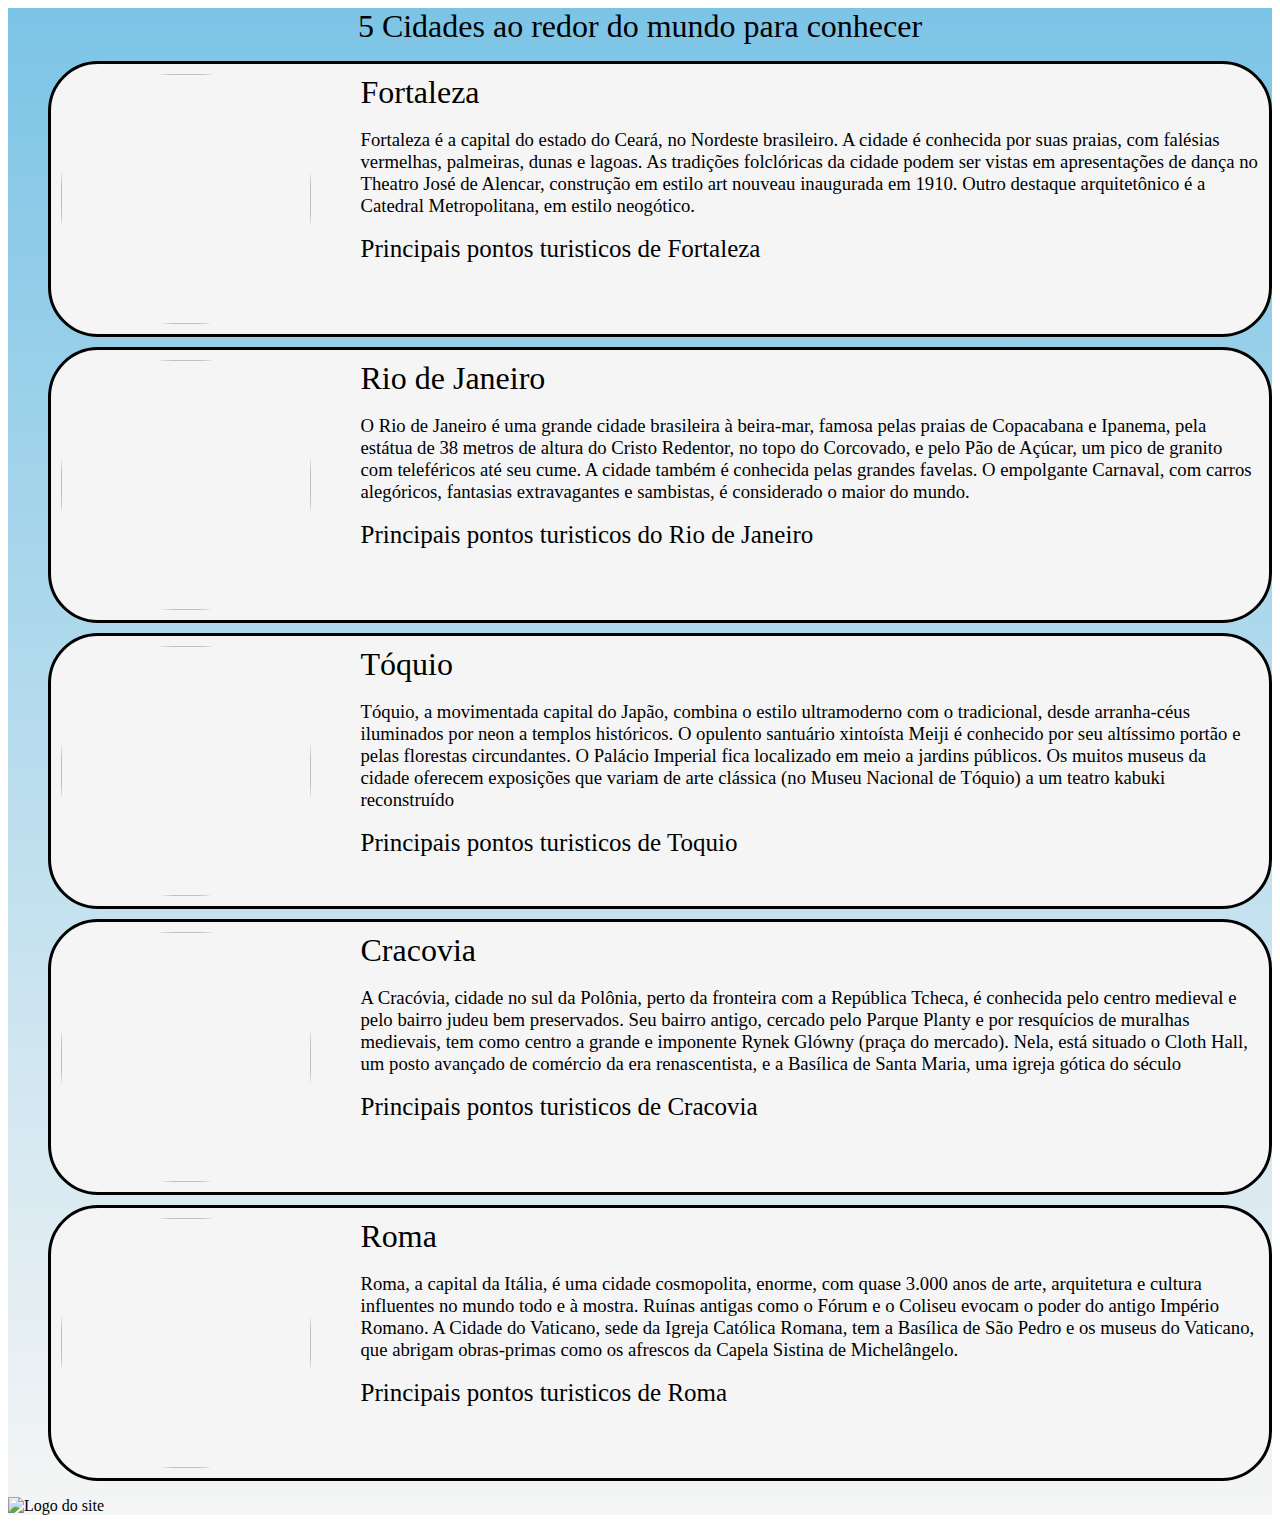
==== HTML_CSS/SITE_EXERCICIO/static/index.html @ 46cb7ef4 "ok" ====
<!DOCTYPE html>
<html lang="en">

<head>
    <meta charset="UTF-8">
    <meta http-equiv="X-UA-Compatible" content="IE=edge">
    <meta name="viewport" content="width=device-width, initial-scale=1.0">
    <script src="https://kit.fontawesome.com/2301278610.js" crossorigin="anonymous"></script>
    <link rel="stylesheet" href="css/style.css">
    <title>5 cidades para conhecer</title>
</head>

<body>
    <div class="wrapper">
        <header id="header">
            <h1>5 Cidades ao redor do mundo para conhecer</h1>
            
            
        </header>

        <nav id="nav">
            <ul>
                <li>
                    <img src="imagens/fortaleza.jpg">
                    <div class="textFort">
                        <h1><b>Fortaleza</b></h1><br>
                        <h3>Fortaleza é a capital do estado do Ceará, no Nordeste brasileiro. A cidade é conhecida por
                            suas praias, com falésias vermelhas,
                            palmeiras, dunas e lagoas. As tradições folclóricas da cidade podem ser vistas em
                            apresentações de dança no Theatro José de Alencar,
                            construção em estilo art nouveau inaugurada em 1910. Outro destaque arquitetônico é a
                            Catedral Metropolitana, em estilo neogótico.</h3><br>
                        <div class="dropdown">
                            <span class="dropbtn">Principais pontos turisticos de Fortaleza</span>
                            <div class="dropdown-content">
                              <a href="https://pt.wikipedia.org/wiki/Vaticano">Passeio de Barco pela orla</a>
                              <a href="#">Por do Sol no Iate Clube</a>
                              <a href="#">Visita ao Centro Cultural Belchior</a>
                              <a href="#">Ver o Por do Sol na Praia de Iracema</a>
                            </div>
                          </div>
                </li>


                <li><img src="imagens/RJ.jpg">
                    <div class="textRj">
                        <h1><b>Rio de Janeiro</b></h1><br>
                        <h3>O Rio de Janeiro é uma grande cidade brasileira à beira-mar, famosa pelas praias de
                            Copacabana e Ipanema, pela estátua de 38 metros de altura
                            do Cristo Redentor, no topo do Corcovado, e pelo Pão de Açúcar, um pico de granito com
                            teleféricos até seu cume. A cidade também é conhecida
                            pelas grandes favelas. O empolgante Carnaval, com carros alegóricos, fantasias extravagantes
                            e sambistas, é considerado o maior do mundo.</h3><br>
                        <div class="dropdown">
                            <span class="dropbtn">Principais pontos turisticos do Rio de Janeiro</span>
                            <div class="dropdown-content">
                              <a href="https://pt.wikipedia.org/wiki/Vaticano">Praias do Rio de Janeiro</a>
                              <a href="#">Cristo Redentor</a>
                              <a href="#">Pão de açúcar</a>
                              <a href="#">Escadaria Selarón</a>
                            </div>
                          </div>
                </li>


                <li><img src="imagens/tokyo.jpg">
                    <div class="textTokyo">
                        <h1><b>Tóquio</b></h1><br>
                        <h3>Tóquio, a movimentada capital do Japão, combina o estilo ultramoderno com o tradicional,
                            desde arranha-céus iluminados por neon a templos históricos.
                            O opulento santuário xintoísta Meiji é conhecido por seu altíssimo portão e pelas florestas
                            circundantes. O Palácio Imperial fica localizado em meio
                            a jardins públicos. Os muitos museus da cidade oferecem exposições que variam de arte
                            clássica (no Museu Nacional de Tóquio) a um teatro kabuki reconstruído</h3><br>
                        <div class="dropdown">
                            <span class="dropbtn">Principais pontos turisticos de Toquio</span>
                            <div class="dropdown-content">
                              <a href="https://pt.wikipedia.org/wiki/Vaticano">Santuário Meiji</a>
                              <a href="#">Shinjuku Gyoen National Garden</a>
                              <a href="#">Yomiuri Land</a>
                              <a href="#">Asakusa</a>
                            </div>
                          </div>
                </li>
                <li><img src="imagens/cracovia.jpg">
                    <div class="textCraco">
                        <h1><b>Cracovia</b></h1><br>
                        <h3>A Cracóvia, cidade no sul da Polônia, perto da fronteira com a República Tcheca, é conhecida
                            pelo centro medieval e pelo bairro judeu bem preservados.
                            Seu bairro antigo, cercado pelo Parque Planty e por resquícios de muralhas medievais, tem
                            como centro a grande e imponente Rynek Glówny (praça do mercado).
                            Nela, está situado o Cloth Hall, um posto avançado de comércio da era renascentista, e a
                            Basílica de Santa Maria, uma igreja gótica do século</h3><br>
                        <div class="dropdown">
                            <span class="dropbtn">Principais pontos turisticos de Cracovia</span>
                            <div class="dropdown-content">
                              <a href="https://pt.wikipedia.org/wiki/Vaticano">Basílica de Santa Maria</a>
                              <a href="#">Centro histórico</a>
                              <a href="#">Castelo de Wawel</a>
                              <a href="#">Campo de concentração de Auschwitz</a>
                            </div>
                          </div>




                </li>
                <li><img src="imagens/roma.jpg">
                    <div class="textRoma">
                        <h1><b>Roma</b></h1><br>
                        <h3>Roma, a capital da Itália, é uma cidade cosmopolita, enorme, com quase 3.000 anos de arte,
                            arquitetura e cultura influentes no mundo todo e à mostra.
                            Ruínas antigas como o Fórum e o Coliseu evocam o poder do antigo Império Romano. A Cidade do
                            Vaticano, sede da Igreja Católica Romana, tem a Basílica
                            de São Pedro e os museus do Vaticano, que abrigam obras-primas como os afrescos da Capela
                            Sistina de Michelângelo.</h3><br>
                            <div class="dropdown">
                                <span class="dropbtn">Principais pontos turisticos de Roma</span>
                                <div class="dropdown-content">
                                  <a href="https://pt.wikipedia.org/wiki/Vaticano">Vaticano</a>
                                  <a href="#">Fonte de Trevi</a>
                                  <a href="#">Centro Histórico</a>
                                  <a href="#">Coliseu</a>
                                </div>
                              </div>
                </li>
            </ul>

            

        </nav>




        <img src="imagens/logo3.jpg" alt="Logo do site" width=100% height=400>
</body>

</html>
---- HTML_CSS/SITE_EXERCICIO/static/css/style.css ----
@import url('https://fonts.googleapis.com/css2?family=Source+Sans+Pro:wght@300;400&display=swap');

h1, h2, h3, h4, h5, h6, p {
    margin-top: 0;
    margin-bottom: 0;
    font-weight: 300;
}

.wrapper{
    background-image: linear-gradient(to bottom, rgb(124, 196, 230),whitesmoke);   
}


header h1{
    text-align: center;
  
}
.img{
	max-width:100%;
    height:auto;
    align-items: center;
}

ul li {
  display: grid;
  grid-template-columns:1fr 3fr;
  text-align: left;
  align-items: flex-start;
  background-color: whitesmoke;
  padding: 10px;
  border-radius: 50px;
  margin-bottom: 10px;
  border: solid;
  }

  
 nav img{
    border-radius: 45%;
    width:250px;
    height:250px;
}

  /* Style The Dropdown Button */
.dropbtn {
    background:#F5F5F5;
    color:black;
    padding: 0px;
    font-size: 25px;
    border: none;
    cursor: pointer;
    text-align: left;
  }
 
  
 
  /* The container <div> - needed to position the dropdown content */
  .dropdown {
    position: relative;
    display: inline-block;
  }
  
  /* Dropdown Content (Hidden by Default) */
  .dropdown-content {
    display: none;
    position: absolute;
    background-color: #f9f9f9;
    min-width: 160px;
    box-shadow: 0px 8px 16px 0px rgba(0,0,0,0.2);
    z-index: 1;
  }
  
  /* Links inside the dropdown */
  .dropdown-content a {
    color: black;
    padding: 12px 16px;
    text-decoration: none;
    display: block;
  }
  
  /* Change color of dropdown links on hover */
  .dropdown-content a:hover {background-color:rgb(71, 198, 236)}
  
  /* Show the dropdown menu on hover */
  .dropdown:hover .dropdown-content {
    display: block;
  }
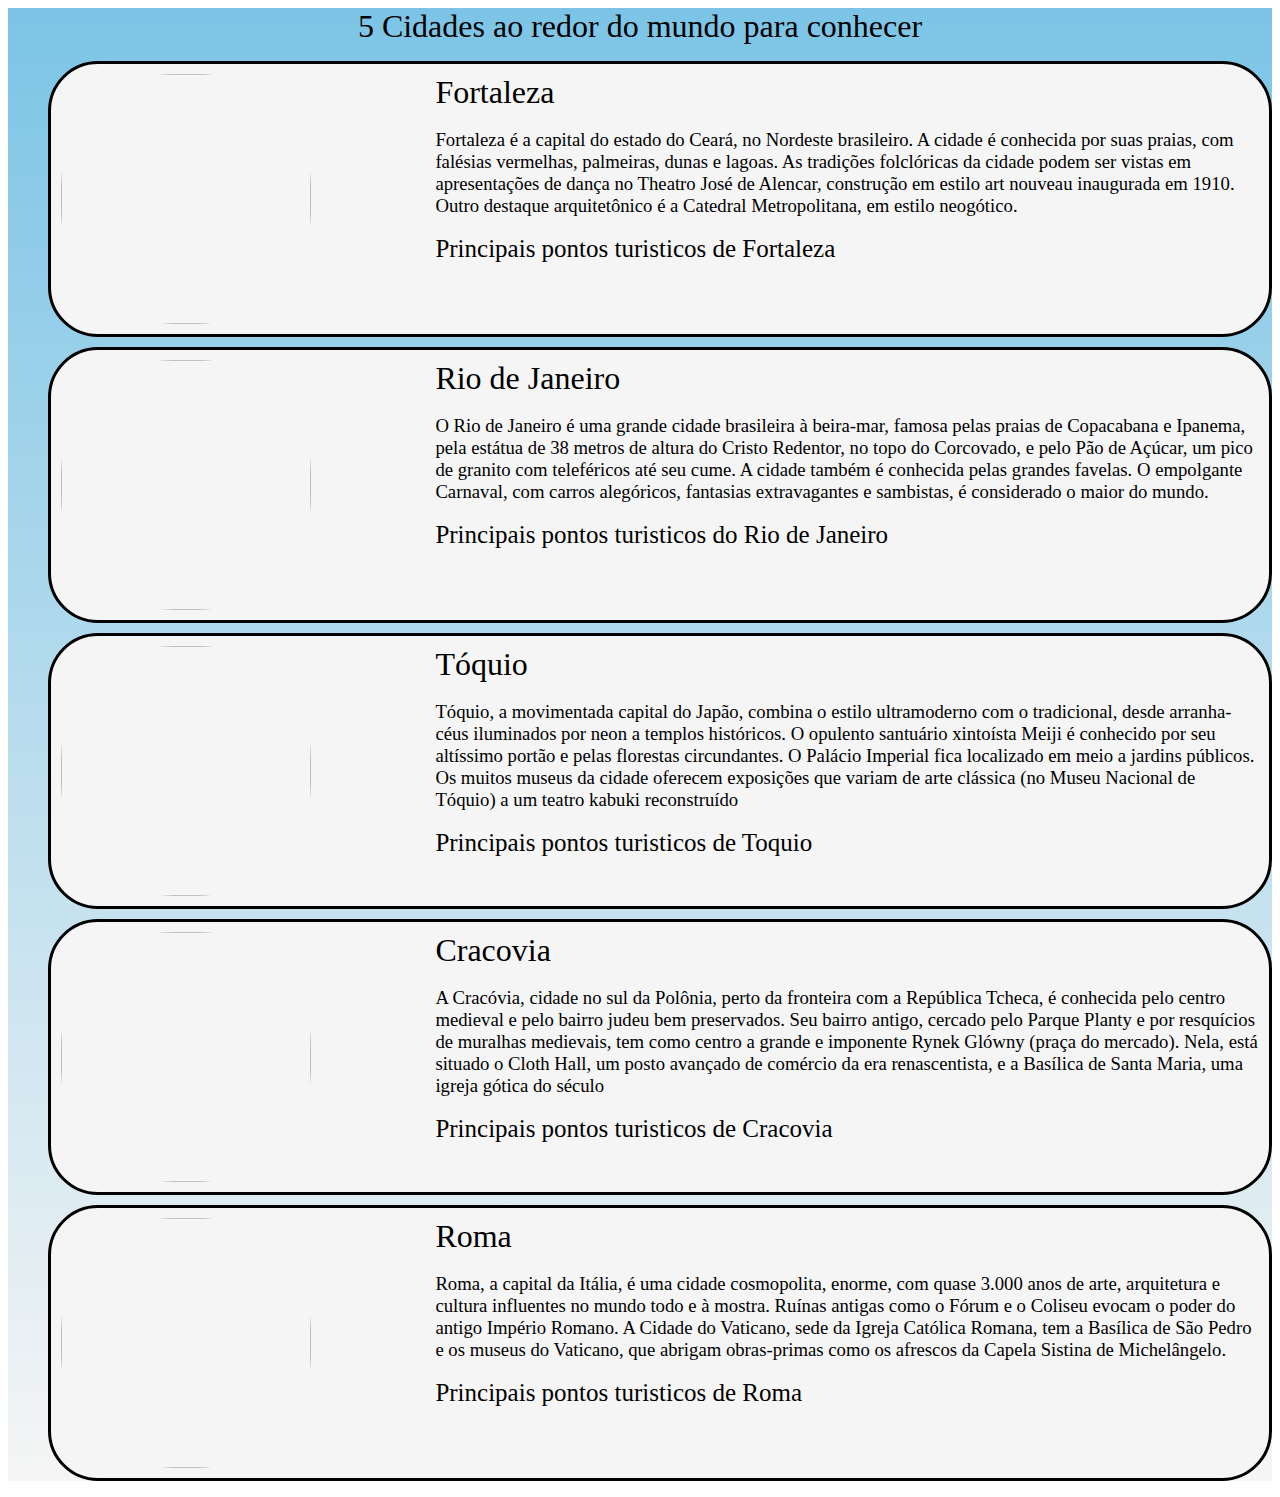
==== commit 5ac22e42: "ok" ====
--- a/HTML_CSS/SITE_EXERCICIO/static/index.html
+++ b/HTML_CSS/SITE_EXERCICIO/static/index.html
@@ -14,8 +14,6 @@
     <div class="wrapper">
         <header id="header">
             <h1>5 Cidades ao redor do mundo para conhecer</h1>
-            
-            
         </header>
 
         <nav id="nav">
@@ -33,7 +31,7 @@
                         <div class="dropdown">
                             <span class="dropbtn">Principais pontos turisticos de Fortaleza</span>
                             <div class="dropdown-content">
-                              <a href="https://pt.wikipedia.org/wiki/Vaticano">Passeio de Barco pela orla</a>
+                              <a href="http://127.0.0.1:5500/HTML_CSS/SITE_EXERCICIO/static/fortaleza.html" target="_blank">Passeio de Barco pela orla</a>
                               <a href="#">Por do Sol no Iate Clube</a>
                               <a href="#">Visita ao Centro Cultural Belchior</a>
                               <a href="#">Ver o Por do Sol na Praia de Iracema</a>
@@ -130,10 +128,6 @@
 
         </nav>
 
-
-
-
-        <img src="imagens/logo3.jpg" alt="Logo do site" width=100% height=400>
 </body>
 
 </html>--- a/HTML_CSS/SITE_EXERCICIO/static/css/style.css
+++ b/HTML_CSS/SITE_EXERCICIO/static/css/style.css
@@ -11,8 +11,9 @@
 }
 
 
-header h1{
+header{
     text-align: center;
+    padding: 0%;
   
 }
 .img{
@@ -23,7 +24,7 @@
 
 ul li {
   display: grid;
-  grid-template-columns:1fr 3fr;
+  grid-template-columns:1fr 2.2fr;
   text-align: left;
   align-items: flex-start;
   background-color: whitesmoke;
@@ -33,6 +34,9 @@
   border: solid;
   }
 
+ .inicio {
+    display: none;
+}
   
  nav img{
     border-radius: 45%;
